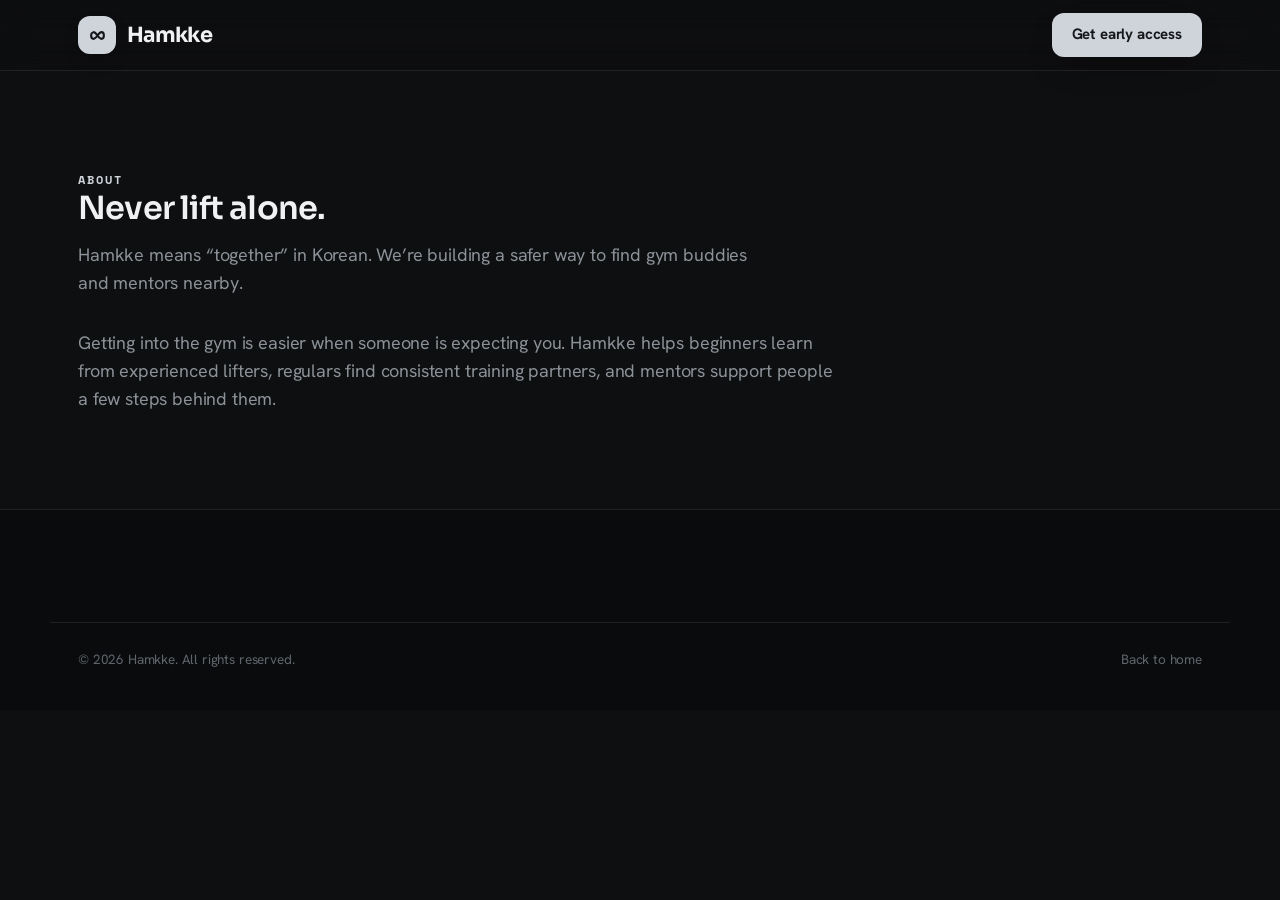
==== about.html @ f67a27c4 "seo: add core pages and fix early access links" ====
<!DOCTYPE html>
<html lang="en">
<head>
  <meta charset="UTF-8" />
  <meta name="viewport" content="width=device-width, initial-scale=1.0" />
  <title>About Hamkke — Never lift alone</title>
  <meta name="description" content="Hamkke helps people find verified gym buddies and mentors nearby, so no one has to lift alone." />
  <link rel="canonical" href="https://hamkke.fit/about.html" />
  <link rel="icon" type="image/svg+xml" href="favicon.svg" />
  <link rel="apple-touch-icon" href="favicon.svg" />
  <link rel="preconnect" href="https://fonts.googleapis.com" />
  <link rel="preconnect" href="https://fonts.gstatic.com" crossorigin />
  <link href="https://fonts.googleapis.com/css2?family=Sora:wght@400;500;600;700&family=Hanken+Grotesk:wght@400;500;600;700;800&family=Space+Mono:wght@400;700&display=swap" rel="stylesheet" />
  <link rel="stylesheet" href="site.css" />
</head>
<body>
  <header class="nav">
    <div class="wrap nav-in">
      <a class="brand" href="index.html">
        <span class="brand-mark"><svg viewBox="0 0 24 24"><path d="M7.5 8.2C3.8 8.2 3.8 15.8 7.5 15.8 11.2 15.8 12.8 8.2 16.5 8.2 20.2 8.2 20.2 15.8 16.5 15.8 12.8 15.8 11.2 8.2 7.5 8.2Z" fill="none" stroke="var(--accent-ink)" stroke-width="2.4" stroke-linecap="round" stroke-linejoin="round"/></svg></span>
        Hamkke
      </a>
      <div class="nav-cta">
        <a class="btn btn-primary btn-sm" href="index.html#get">Get early access</a>
      </div>
    </div>
  </header>

  <main class="section">
    <div class="wrap">
      <div class="sec-head">
        <span class="eyebrow">About</span>
        <h1 class="display">Never lift alone.</h1>
        <p>Hamkke means “together” in Korean. We’re building a safer way to find gym buddies and mentors nearby.</p>
      </div>
      <div style="margin-top:32px;max-width:760px;color:var(--ink-2);font-size:18px">
        <p>Getting into the gym is easier when someone is expecting you. Hamkke helps beginners learn from experienced lifters, regulars find consistent training partners, and mentors support people a few steps behind them.</p>
      </div>
    </div>
  </main>

  <footer class="footer">
    <div class="wrap foot-bottom">
      <span>© 2026 Hamkke. All rights reserved.</span>
      <a href="index.html">Back to home</a>
    </div>
  </footer>
</body>
</html>
---- site.css ----
/* ───────────────────────────────────────────────
   Hamkke — marketing site
   Graphite / Platinum brand system (dark, monochrome luxe).
   ─────────────────────────────────────────────── */

:root {
  --bg:    #0e0f11;        /* app background (graphite) */
  --bg-soft: #16181c;      /* tinted section */
  --bg-2:  #181a1d;        /* cards, raised surfaces */
  --ink:   #eff1f3;        /* primary text */
  --ink-2: #8b9197;        /* secondary */
  --ink-3: #5f656b;        /* tertiary */
  --line:  rgba(255,255,255,0.09);
  --line-2:rgba(255,255,255,0.14);

  --accent: #cfd4da;       /* platinum */
  --accent-2: #e6e9ec;     /* hover (brighter platinum) */
  --accent-ink: #15171a;   /* text/icon ON a platinum fill */
  --teal:  #6f96c9;        /* steel-blue support */
  --gold:  #e0a52e;
  --violet:#9aa0a6;
  --navy:  #0a0b0d;        /* darkest sections (footer) */

  --accent-soft: rgba(207,212,218,0.14);
  --teal-soft:  rgba(111,150,201,0.14);
  --gold-soft:  rgba(224,165,46,0.14);

  --f-display: 'Sora', system-ui, sans-serif;
  --f-body: 'Hanken Grotesk', system-ui, sans-serif;
  --f-mono: 'Space Mono', ui-monospace, monospace;

  --shadow-sm: 0 1px 2px rgba(0,0,0,0.4);
  --shadow:    0 18px 50px -24px rgba(0,0,0,0.7);
  --shadow-lg: 0 40px 80px -28px rgba(0,0,0,0.85);

  --maxw: 1180px;
}

* { box-sizing: border-box; }
html { scroll-behavior: smooth; scroll-padding-top: 86px; }
body {
  margin: 0; background: var(--bg); color: var(--ink);
  font-family: var(--f-body); -webkit-font-smoothing: antialiased;
  letter-spacing: -0.01em; line-height: 1.55;
  overflow-x: clip; /* contain stray horizontal overflow without breaking sticky nav */
}
h1,h2,h3,h4,p { margin: 0; }
a { color: inherit; text-decoration: none; }
img { max-width: 100%; display: block; }

.wrap { max-width: var(--maxw); margin: 0 auto; padding: 0 28px; }
.display { font-family: var(--f-display); font-weight: 600; letter-spacing: -0.025em; line-height: 1.05; }
.eyebrow {
  font-family: var(--f-mono); font-size: 12px; letter-spacing: 0.16em;
  text-transform: uppercase; color: var(--accent); font-weight: 700;
}
.mono { font-family: var(--f-mono); }
.num { font-family: var(--f-display); font-variant-numeric: tabular-nums; font-weight: 600; }
.sr-only { position: absolute; width: 1px; height: 1px; padding: 0; margin: -1px; overflow: hidden; clip: rect(0,0,0,0); white-space: nowrap; border: 0; }

/* buttons */
.btn {
  display: inline-flex; align-items: center; justify-content: center; gap: 9px;
  height: 52px; padding: 0 26px; border-radius: 14px; border: none; cursor: pointer;
  font-family: var(--f-body); font-weight: 700; font-size: 16px; white-space: nowrap;
  transition: transform .14s ease, box-shadow .2s ease, background .2s ease;
}
.btn:active { transform: scale(0.97); }
.btn-primary { background: var(--accent); color: var(--accent-ink); box-shadow: 0 14px 34px -16px rgba(0,0,0,0.8); }
.btn-primary:hover { background: var(--accent-2); box-shadow: 0 18px 40px -16px rgba(0,0,0,0.85); }
.btn-ghost { background: var(--bg-2); color: var(--ink); border: 1px solid var(--line-2); box-shadow: var(--shadow-sm); }
.btn-ghost:hover { border-color: var(--accent); color: var(--accent); }
.btn-light { background: var(--accent); color: var(--accent-ink); }
.btn-light:hover { transform: translateY(-1px); background: var(--accent-2); }
.btn-sm { height: 44px; padding: 0 20px; font-size: 15px; border-radius: 12px; }

/* pills */
.pill {
  display: inline-flex; align-items: center; gap: 7px;
  padding: 6px 13px; border-radius: 999px; font-size: 13px; font-weight: 600;
  background: var(--bg-soft); color: var(--ink-2); border: 1px solid var(--line);
}
.pill svg { width: 15px; height: 15px; }
.dot { width: 8px; height: 8px; border-radius: 50%; flex: none; }

/* ─── nav ─── */
.nav {
  position: sticky; top: 0; z-index: 50;
  backdrop-filter: blur(16px); -webkit-backdrop-filter: blur(16px);
  background: rgba(14,15,17,0.72); border-bottom: 1px solid var(--line);
}
.nav-in { display: flex; align-items: center; justify-content: space-between; height: 70px; }
.brand { display: flex; align-items: center; gap: 11px; font-family: var(--f-display); font-weight: 700; font-size: 21px; letter-spacing: -0.03em; }
.brand-mark { width: 38px; height: 38px; border-radius: 12px; background: var(--accent); display: grid; place-items: center; box-shadow: 0 8px 20px -10px rgba(0,0,0,0.7); }
.brand-mark svg { width: 21px; height: 21px; }
.nav-links { display: flex; align-items: center; gap: 30px; }
.nav-links a { font-size: 15px; font-weight: 600; color: var(--ink-2); transition: color .15s; white-space: nowrap; }
.nav-links a:hover { color: var(--ink); }
.nav-cta { display: flex; align-items: center; gap: 14px; }
.nav-burger { display: none; }

/* mobile slide-down menu (built by site.js) */
#mobile-menu {
  position: fixed; inset: 70px 0 auto 0; z-index: 49;
  background: rgba(18,20,23,0.98);
  backdrop-filter: blur(16px); -webkit-backdrop-filter: blur(16px);
  border-bottom: 1px solid var(--line); box-shadow: var(--shadow);
  padding: 14px 28px 22px;
  display: none; flex-direction: column; gap: 4px;
}
body.menu-open #mobile-menu { display: flex; }
#mobile-menu .mm-link {
  padding: 14px 4px; font-weight: 600; font-size: 16px; color: var(--ink);
  border-bottom: 1px solid var(--line);
}
#mobile-menu .mm-cta { margin-top: 16px; width: 100%; }

/* ─── hero ─── */
.hero { position: relative; overflow: hidden; }
.hero::before {
  content: ''; position: absolute; inset: 0; z-index: 0;
  background: radial-gradient(80% 70% at 78% 0%, var(--accent-soft), transparent 60%),
              radial-gradient(60% 60% at 0% 100%, var(--teal-soft), transparent 55%);
}
.hero-in { position: relative; z-index: 1; display: grid; grid-template-columns: 1.05fr 0.95fr; gap: 40px; align-items: center; padding: 78px 0 90px; }
.hero h1 { font-size: clamp(2.25rem, 7vw, 66px); margin: 18px 0 0; }
.hero h1 .grad { background: linear-gradient(120deg, var(--accent), var(--teal)); -webkit-background-clip: text; background-clip: text; color: transparent; }
.hero p.lead { font-size: clamp(1.05rem, 1.4vw, 19px); color: var(--ink-2); margin: 22px 0 0; max-width: 30em; text-wrap: pretty; }
.hero-cta { display: flex; gap: 14px; margin-top: 30px; flex-wrap: wrap; }
.hero-trust { display: flex; align-items: center; gap: 14px; margin-top: 30px; }
.av-stack { display: flex; }
.av-stack .av { width: 38px; height: 38px; border-radius: 50%; border: 2.5px solid var(--bg); margin-left: -10px; display: grid; place-items: center; color: #fff; font-family: var(--f-display); font-weight: 600; font-size: 13px; box-shadow: var(--shadow-sm); }
.av-stack .av:first-child { margin-left: 0; }
.hero-trust-txt { font-size: 13.5px; color: var(--ink-2); line-height: 1.35; }
.stars { display: inline-flex; gap: 1px; color: var(--gold); }
.stars svg { width: 14px; height: 14px; }

/* hero phone */
.hero-art { position: relative; display: grid; place-items: center; }
.float-card {
  position: absolute; z-index: 3; background: var(--bg-2); border: 1px solid var(--line);
  border-radius: 14px; box-shadow: var(--shadow); padding: 11px 14px;
  display: flex; align-items: center; gap: 9px; font-size: 13px; font-weight: 600;
}
.float-card svg { width: 17px; height: 17px; }

/* ─── device / phone mockup ─── */
.device { width: min(296px, 100%); border-radius: 42px; background: #0b1626; padding: 11px; box-shadow: var(--shadow-lg); position: relative; }
.device::after { content: ''; position: absolute; top: 20px; left: 50%; transform: translateX(-50%); width: 96px; height: 26px; background: #0b1626; border-radius: 16px; z-index: 4; }
.screen { border-radius: 32px; overflow: hidden; background: var(--bg); height: 600px; position: relative; }
.screen-pad { padding: 44px 16px 16px; height: 100%; overflow: hidden; }

/* mini app components used in mockups */
.m-eyebrow { font-family: var(--f-mono); font-size: 9px; letter-spacing: 0.14em; text-transform: uppercase; color: var(--ink-3); }
.m-title { font-family: var(--f-display); font-weight: 600; font-size: 22px; letter-spacing: -0.02em; }
.m-card { background: var(--bg-2); border: 1px solid var(--line); border-radius: 16px; padding: 12px; box-shadow: var(--shadow-sm); }
.m-av { width: 46px; height: 46px; border-radius: 50%; display: grid; place-items: center; color: #fff; font-family: var(--f-display); font-weight: 600; font-size: 16px; flex: none; }
.m-seg { display: flex; gap: 5px; }
.m-seg > div { flex: 1; height: 34px; border-radius: 10px; display: grid; place-items: center; font-size: 11px; font-weight: 700; border: 1px solid var(--line); color: var(--ink-3); background: var(--bg-2); }
.m-seg > div.on { background: var(--accent); color: var(--accent-ink); border-color: transparent; }
.m-chip { display: inline-flex; padding: 4px 10px; border-radius: 999px; font-size: 10.5px; font-weight: 700; }
.m-spark { width: 100%; height: 40px; display: block; }

/* ─── sections ─── */
section { position: relative; }
.section { padding: 96px 0; }
.section.soft { background: var(--bg-soft); }
.sec-head { max-width: 680px; }
.sec-head.center { margin: 0 auto; text-align: center; }
.sec-head h2 { font-size: clamp(1.9rem, 4.6vw, 44px); margin: 14px 0 0; }
.sec-head p { font-size: 18px; color: var(--ink-2); margin: 16px 0 0; text-wrap: pretty; }

/* stats band */
.stats { display: grid; grid-template-columns: repeat(4,1fr); gap: 24px; padding: 34px 0; border-top: 1px solid var(--line); border-bottom: 1px solid var(--line); }
.stat .n { font-family: var(--f-display); font-weight: 700; font-size: clamp(1.85rem, 4vw, 40px); letter-spacing: -0.03em; }
.stat .l { font-size: 14px; color: var(--ink-2); margin-top: 2px; }
.stat .n .u { color: var(--accent); }

/* how it works — the chain */
.chain-grid { display: grid; grid-template-columns: 1.1fr 1fr; gap: 56px; align-items: center; margin-top: 56px; }
.ladder { display: flex; flex-direction: column; gap: 14px; position: relative; }
.ladder::before { content: ''; position: absolute; left: 31px; top: 30px; bottom: 30px; width: 3px; border-radius: 3px; background: linear-gradient(var(--accent), var(--teal) 50%, var(--gold)); opacity: .45; }
.rung { display: flex; align-items: center; gap: 16px; background: var(--bg-2); border: 1px solid var(--line); border-radius: 18px; padding: 14px 18px; box-shadow: var(--shadow-sm); position: relative; }
.rung.you { border-color: var(--accent); background: linear-gradient(120deg, var(--accent-soft), var(--bg-2)); box-shadow: var(--shadow); }
.rung .ic { width: 30px; height: 30px; border-radius: 9px; display: grid; place-items: center; background: var(--bg-soft); flex: none; z-index: 1; }
.rung .ic svg { width: 17px; height: 17px; }
.rung b { font-family: var(--f-display); font-weight: 600; font-size: 16px; }
.rung span { display: block; font-size: 13px; color: var(--ink-2); }
.howsteps { display: flex; flex-direction: column; gap: 26px; }
.howstep { display: flex; gap: 16px; }
.howstep .k { width: 34px; height: 34px; border-radius: 10px; background: var(--accent); color: var(--accent-ink); display: grid; place-items: center; font-family: var(--f-display); font-weight: 700; flex: none; }
.howstep h4 { font-family: var(--f-display); font-weight: 600; font-size: 19px; }
.howstep p { font-size: 15px; color: var(--ink-2); margin-top: 4px; }

/* trust grid */
.trust-grid { display: grid; grid-template-columns: repeat(3,1fr); gap: 18px; margin-top: 52px; }
.trust-card { background: var(--bg-2); border: 1px solid var(--line); border-radius: 20px; padding: 26px; box-shadow: var(--shadow-sm); transition: transform .18s ease, box-shadow .18s ease; }
.trust-card:hover { transform: translateY(-3px); box-shadow: var(--shadow); }
.trust-ic { width: 50px; height: 50px; border-radius: 14px; display: grid; place-items: center; margin-bottom: 16px; }
.trust-ic svg { width: 24px; height: 24px; }
.trust-card h4 { font-family: var(--f-display); font-weight: 600; font-size: 18px; }
.trust-card p { font-size: 14.5px; color: var(--ink-2); margin-top: 7px; }

/* feature rows */
.feat { display: grid; grid-template-columns: 1fr 1fr; gap: 60px; align-items: center; margin-top: 72px; }
.feat:first-of-type { margin-top: 56px; }
.feat.flip .feat-art { order: -1; }
.feat-art { display: grid; place-items: center; }
.feat ul { list-style: none; padding: 0; margin: 22px 0 0; display: flex; flex-direction: column; gap: 13px; }
.feat li { display: flex; gap: 11px; font-size: 15.5px; color: var(--ink-2); }
.feat li svg { width: 21px; height: 21px; color: var(--teal); flex: none; margin-top: 1px; }
.feat h3 { font-size: clamp(1.55rem, 3.4vw, 34px); }

/* community photos */
.community { display: grid; grid-template-columns: 1.4fr 1fr 1fr; grid-template-rows: 180px 180px; gap: 16px; margin-top: 48px; }
.community image-slot { width: 100%; height: 100%; }
.community .big { grid-row: span 2; }

/* testimonials */
.tgrid { display: grid; grid-template-columns: repeat(3,1fr); gap: 20px; margin-top: 52px; }
.tcard { background: var(--bg-2); border: 1px solid var(--line); border-radius: 20px; padding: 26px; box-shadow: var(--shadow-sm); display: flex; flex-direction: column; gap: 16px; }
.tcard p { font-size: 16px; color: var(--ink); line-height: 1.55; text-wrap: pretty; }
.tcard .who { display: flex; align-items: center; gap: 12px; margin-top: auto; }
.tcard .who .av { width: 44px; height: 44px; border-radius: 50%; display: grid; place-items: center; color: #fff; font-family: var(--f-display); font-weight: 600; flex: none; }
.tcard .who b { font-family: var(--f-display); font-size: 15px; }
.tcard .who span { display: block; font-size: 12.5px; color: var(--ink-2); }

/* pricing */
.price-grid { display: grid; grid-template-columns: repeat(3,1fr); gap: 20px; margin-top: 52px; align-items: stretch; }
.price { background: var(--bg-2); border: 1px solid var(--line); border-radius: 22px; padding: 30px; display: flex; flex-direction: column; box-shadow: var(--shadow-sm); }
.price.feature { border: 1.5px solid var(--accent); box-shadow: var(--shadow); position: relative; }
.price.feature .tag { position: absolute; top: -13px; left: 30px; background: var(--accent); color: var(--accent-ink); font-size: 12px; font-weight: 700; padding: 5px 12px; border-radius: 999px; }
.price h4 { font-family: var(--f-display); font-weight: 600; font-size: 20px; }
.price .amt { font-family: var(--f-display); font-weight: 700; font-size: clamp(2rem, 4.4vw, 42px); letter-spacing: -0.03em; margin: 12px 0 2px; }
.price .amt small { font-size: 16px; font-weight: 500; color: var(--ink-2); }
.price .sub { font-size: 14px; color: var(--ink-2); }
.price ul { list-style: none; padding: 0; margin: 22px 0 26px; display: flex; flex-direction: column; gap: 11px; }
.price li { display: flex; gap: 10px; font-size: 14.5px; color: var(--ink-2); }
.price li svg { width: 19px; height: 19px; color: var(--teal); flex: none; }
.price .btn { width: 100%; margin-top: auto; }

/* faq */
.faq { max-width: 820px; margin: 48px auto 0; }
.qa { border-bottom: 1px solid var(--line); }
.qa button { width: 100%; background: none; border: none; cursor: pointer; display: flex; align-items: center; justify-content: space-between; gap: 20px; padding: 24px 4px; text-align: left; font-family: var(--f-display); font-weight: 600; font-size: 18.5px; color: var(--ink); }
.qa .ans { display: grid; grid-template-rows: 0fr; transition: grid-template-rows .3s ease; }
.qa.open .ans { grid-template-rows: 1fr; }
.qa .ans p { font-size: 15.5px; color: var(--ink-2); padding: 0 4px 24px; overflow: hidden; min-height: 0; }
.qa .chev { width: 26px; height: 26px; flex: none; transition: transform .25s ease; color: var(--accent); }
.qa.open .chev { transform: rotate(45deg); }

/* final cta */
.cta-band { background: radial-gradient(120% 130% at 50% 0%, #20242a 0%, #14161a 60%); border: 1px solid var(--line-2); border-radius: 32px; padding: 70px 40px; text-align: center; color: var(--ink); position: relative; overflow: hidden; }
.cta-band h2 { font-size: clamp(2rem, 5vw, 48px); }
.cta-band p { font-size: 19px; opacity: .92; margin: 16px auto 0; max-width: 34em; }
.cta-band .hero-cta { justify-content: center; margin-top: 32px; }

/* early-access signup (lives in the final CTA band) */
.signup { max-width: 520px; margin: 32px auto 0; }
.signup-row { display: flex; gap: 12px; }
.signup-input {
  flex: 1 1 auto; min-width: 0; height: 56px; padding: 0 18px;
  border: 1.5px solid var(--line-2); border-radius: 14px;
  background: var(--bg-2); color: var(--ink);
  font-family: var(--f-body); font-size: 16px; font-weight: 500;
  box-shadow: 0 12px 30px -16px rgba(0,0,0,0.6);
  transition: box-shadow .18s ease, border-color .18s ease;
}
.signup-input::placeholder { color: var(--ink-3); }
.signup-input:focus {
  outline: none; border-color: var(--accent);
  box-shadow: 0 0 0 4px var(--accent-soft), 0 12px 30px -16px rgba(0,0,0,0.6);
}
.signup-input.is-error { border-color: #c46a5a; box-shadow: 0 0 0 4px rgba(196,106,90,0.20); }
.signup-btn { flex: none; height: 56px; }
.signup-msg { font-size: 13.5px; min-height: 1.3em; margin: 12px 0 0; }
.signup-msg.error {
  display: inline-block; color: #ffb4a8; background: rgba(196,106,90,0.16);
  font-weight: 600; padding: 5px 12px; border-radius: 999px;
}
.signup-fine { font-size: 13.5px; color: var(--ink-2); margin: 12px 0 0; }

/* success state — replaces the form contents after a valid signup */
.signup.is-done { text-align: center; }
.signup-done { display: flex; flex-direction: column; align-items: center; gap: 4px; }
.signup-check {
  width: 54px; height: 54px; border-radius: 50%; margin-bottom: 8px;
  background: var(--accent-soft); border: 1.5px solid var(--line-2);
  display: grid; place-items: center; color: var(--accent);
}
.signup-check svg { width: 28px; height: 28px; }
.signup-done h3 { font-family: var(--f-display); font-weight: 600; font-size: 24px; color: var(--ink); }
.signup-done p { font-size: 16px; color: var(--ink-2); margin: 0; }
.signup-done b { font-weight: 700; }

/* footer */
.footer { background: var(--navy); color: var(--ink-2); padding: 64px 0 40px; border-top: 1px solid var(--line); }
.footer .brand { color: var(--ink); }
.foot-grid { display: grid; grid-template-columns: 1.5fr 1fr 1fr 1fr; gap: 36px; }
.foot-grid h5 { font-size: 13px; text-transform: uppercase; letter-spacing: 0.1em; color: var(--ink-3); margin: 0 0 16px; font-weight: 700; }
.foot-grid a { display: block; font-size: 14.5px; color: var(--ink-2); padding: 6px 0; }
.foot-grid a:hover { color: var(--ink); }
.foot-bottom { display: flex; flex-wrap: wrap; gap: 10px; justify-content: space-between; align-items: center; margin-top: 48px; padding-top: 26px; border-top: 1px solid var(--line); font-size: 13.5px; color: var(--ink-3); }

/* reveal */
.reveal { opacity: 0; transform: translateY(20px); transition: opacity .6s ease, transform .6s ease; }
.reveal.in { opacity: 1; transform: none; }
@media (prefers-reduced-motion: reduce) { .reveal { opacity: 1; transform: none; transition: none; } }

/* ─── responsive ─── */
/* tablet & below — collapse nav into the burger menu.
   NB: target only the anchor `.btn-ghost` (the "Log in" link); the burger
   button also carries `.btn-ghost`, so `.nav-cta .btn-ghost` would hide it too. */
@media (max-width: 900px) {
  .nav-links, .nav-cta a.btn-ghost { display: none; }
  .nav-burger { display: grid; }
  .hero-in { grid-template-columns: 1fr; gap: 10px; padding: 52px 0 70px; }
  .hero-art { margin-top: 30px; }
  .chain-grid, .feat, .feat.flip { grid-template-columns: 1fr; gap: 36px; }
  .feat.flip .feat-art { order: 0; }
  .trust-grid, .tgrid { grid-template-columns: repeat(2,1fr); }
  .price-grid { grid-template-columns: 1fr; max-width: 460px; margin-inline: auto; }
  .stats { grid-template-columns: repeat(2,1fr); gap: 28px 18px; }
  .community { grid-template-columns: 1fr 1fr; grid-template-rows: 160px 160px; }
  .community .big { grid-row: span 1; grid-column: span 2; }
  .foot-grid { grid-template-columns: 1fr 1fr; gap: 28px; }
  .section { padding: 70px 0; }
}
@media (max-width: 600px) {
  .trust-grid, .tgrid { grid-template-columns: 1fr; }
  .cta-band { padding: 48px 22px; border-radius: 24px; }
}
@media (max-width: 560px) {
  /* free up the nav bar on small phones — CTA lives in the burger menu */
  .nav-cta .btn-primary { display: none; }
}
@media (max-width: 520px) {
  .wrap { padding: 0 18px; }
  .stats { grid-template-columns: 1fr 1fr; }
  #mobile-menu { padding: 14px 18px 22px; }
  .signup-row { flex-direction: column; }
  .signup-btn { width: 100%; }
}
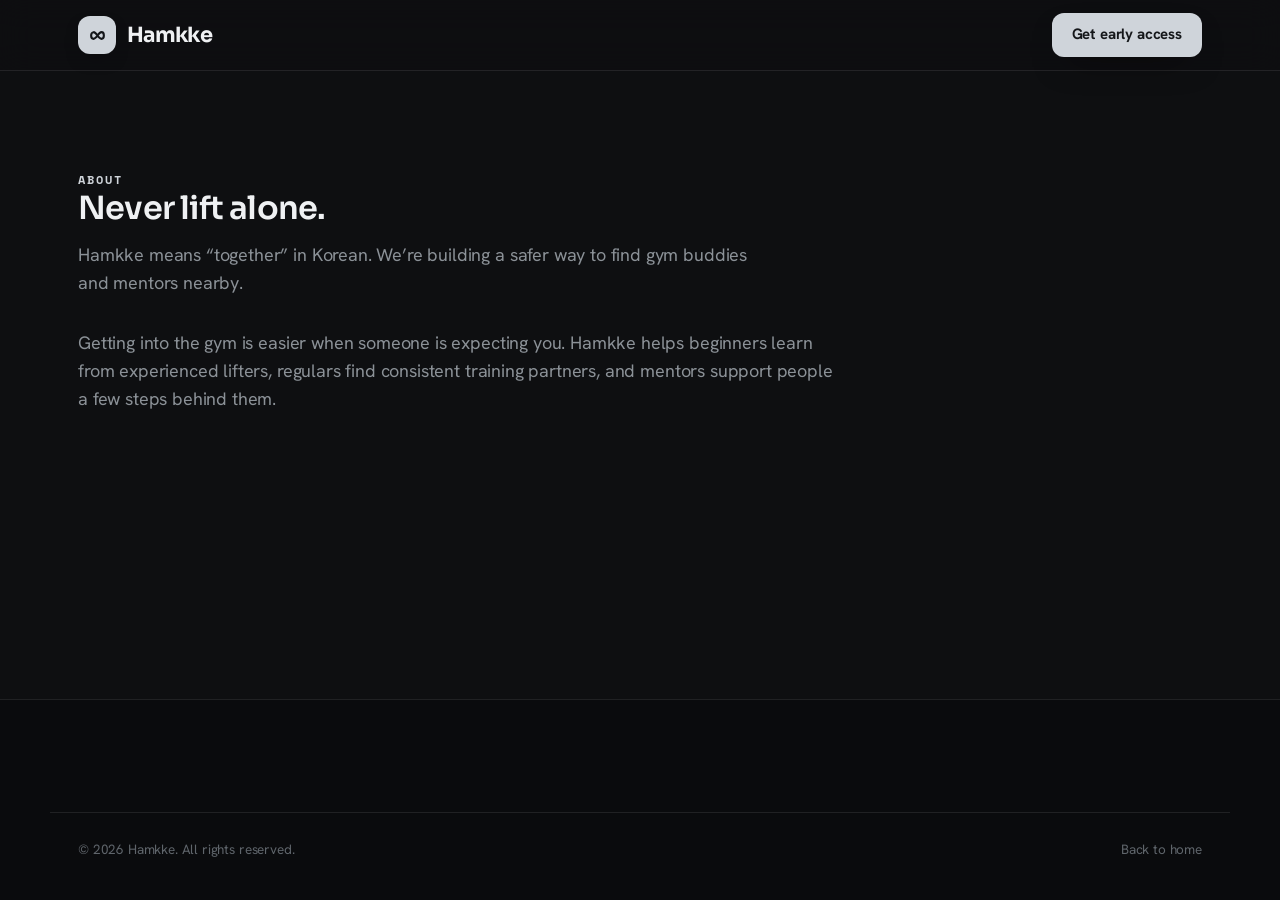
==== commit 882a759c: "Add Copyright & IP policy page; expand Privacy policy - New copyright.html (IP ownership, DMCA/taked" ====
--- a/about.html
+++ b/about.html
@@ -5,7 +5,7 @@
   <meta name="viewport" content="width=device-width, initial-scale=1.0" />
   <title>About Hamkke — Never lift alone</title>
   <meta name="description" content="Hamkke helps people find verified gym buddies and mentors nearby, so no one has to lift alone." />
-  <link rel="canonical" href="https://hamkke.fit/about.html" />
+  <link rel="canonical" href="https://hamkke.fit/about" />
   <link rel="icon" type="image/svg+xml" href="favicon.svg" />
   <link rel="apple-touch-icon" href="favicon.svg" />
   <link rel="preconnect" href="https://fonts.googleapis.com" />
@@ -16,12 +16,12 @@
 <body>
   <header class="nav">
     <div class="wrap nav-in">
-      <a class="brand" href="index.html">
+      <a class="brand" href="/">
         <span class="brand-mark"><svg viewBox="0 0 24 24"><path d="M7.5 8.2C3.8 8.2 3.8 15.8 7.5 15.8 11.2 15.8 12.8 8.2 16.5 8.2 20.2 8.2 20.2 15.8 16.5 15.8 12.8 15.8 11.2 8.2 7.5 8.2Z" fill="none" stroke="var(--accent-ink)" stroke-width="2.4" stroke-linecap="round" stroke-linejoin="round"/></svg></span>
         Hamkke
       </a>
       <div class="nav-cta">
-        <a class="btn btn-primary btn-sm" href="index.html#get">Get early access</a>
+        <a class="btn btn-primary btn-sm" href="/#get">Get early access</a>
       </div>
     </div>
   </header>
@@ -42,7 +42,7 @@
   <footer class="footer">
     <div class="wrap foot-bottom">
       <span>© 2026 Hamkke. All rights reserved.</span>
-      <a href="index.html">Back to home</a>
+      <a href="/">Back to home</a>
     </div>
   </footer>
 </body>
--- a/site.css
+++ b/site.css
@@ -43,6 +43,8 @@
   font-family: var(--f-body); -webkit-font-smoothing: antialiased;
   letter-spacing: -0.01em; line-height: 1.55;
   overflow-x: clip; /* contain stray horizontal overflow without breaking sticky nav */
+  display: flex; flex-direction: column; /* sticky footer: footer hugs bottom on short pages */
+  min-height: 100vh; min-height: 100dvh;
 }
 h1,h2,h3,h4,p { margin: 0; }
 a { color: inherit; text-decoration: none; }
@@ -128,12 +130,7 @@
 .hero p.lead { font-size: clamp(1.05rem, 1.4vw, 19px); color: var(--ink-2); margin: 22px 0 0; max-width: 30em; text-wrap: pretty; }
 .hero-cta { display: flex; gap: 14px; margin-top: 30px; flex-wrap: wrap; }
 .hero-trust { display: flex; align-items: center; gap: 14px; margin-top: 30px; }
-.av-stack { display: flex; }
-.av-stack .av { width: 38px; height: 38px; border-radius: 50%; border: 2.5px solid var(--bg); margin-left: -10px; display: grid; place-items: center; color: #fff; font-family: var(--f-display); font-weight: 600; font-size: 13px; box-shadow: var(--shadow-sm); }
-.av-stack .av:first-child { margin-left: 0; }
 .hero-trust-txt { font-size: 13.5px; color: var(--ink-2); line-height: 1.35; }
-.stars { display: inline-flex; gap: 1px; color: var(--gold); }
-.stars svg { width: 14px; height: 14px; }
 
 /* hero phone */
 .hero-art { position: relative; display: grid; place-items: center; }
@@ -160,6 +157,12 @@
 .m-seg > div.on { background: var(--accent); color: var(--accent-ink); border-color: transparent; }
 .m-chip { display: inline-flex; padding: 4px 10px; border-radius: 999px; font-size: 10.5px; font-weight: 700; }
 .m-spark { width: 100%; height: 40px; display: block; }
+/* Gym Mode stepper +/- buttons */
+.step { width: 34px; height: 34px; border-radius: 10px; border: 1px solid var(--line); background: var(--bg-soft); color: var(--ink-2); display: grid; place-items: center; font-size: 19px; line-height: 1; flex: none; }
+/* Training-calendar heatmap (GitHub-contributions style) */
+.m-heat { display: grid; grid-template-columns: repeat(13, 1fr); gap: 3px; }
+.m-heat span { aspect-ratio: 1; border-radius: 2px; background: var(--bg-soft); }
+.hk { width: 9px; height: 9px; border-radius: 2px; display: inline-block; }
 
 /* ─── sections ─── */
 section { position: relative; }
@@ -169,12 +172,6 @@
 .sec-head.center { margin: 0 auto; text-align: center; }
 .sec-head h2 { font-size: clamp(1.9rem, 4.6vw, 44px); margin: 14px 0 0; }
 .sec-head p { font-size: 18px; color: var(--ink-2); margin: 16px 0 0; text-wrap: pretty; }
-
-/* stats band */
-.stats { display: grid; grid-template-columns: repeat(4,1fr); gap: 24px; padding: 34px 0; border-top: 1px solid var(--line); border-bottom: 1px solid var(--line); }
-.stat .n { font-family: var(--f-display); font-weight: 700; font-size: clamp(1.85rem, 4vw, 40px); letter-spacing: -0.03em; }
-.stat .l { font-size: 14px; color: var(--ink-2); margin-top: 2px; }
-.stat .n .u { color: var(--accent); }
 
 /* how it works — the chain */
 .chain-grid { display: grid; grid-template-columns: 1.1fr 1fr; gap: 56px; align-items: center; margin-top: 56px; }
@@ -211,34 +208,6 @@
 .feat li svg { width: 21px; height: 21px; color: var(--teal); flex: none; margin-top: 1px; }
 .feat h3 { font-size: clamp(1.55rem, 3.4vw, 34px); }
 
-/* community photos */
-.community { display: grid; grid-template-columns: 1.4fr 1fr 1fr; grid-template-rows: 180px 180px; gap: 16px; margin-top: 48px; }
-.community image-slot { width: 100%; height: 100%; }
-.community .big { grid-row: span 2; }
-
-/* testimonials */
-.tgrid { display: grid; grid-template-columns: repeat(3,1fr); gap: 20px; margin-top: 52px; }
-.tcard { background: var(--bg-2); border: 1px solid var(--line); border-radius: 20px; padding: 26px; box-shadow: var(--shadow-sm); display: flex; flex-direction: column; gap: 16px; }
-.tcard p { font-size: 16px; color: var(--ink); line-height: 1.55; text-wrap: pretty; }
-.tcard .who { display: flex; align-items: center; gap: 12px; margin-top: auto; }
-.tcard .who .av { width: 44px; height: 44px; border-radius: 50%; display: grid; place-items: center; color: #fff; font-family: var(--f-display); font-weight: 600; flex: none; }
-.tcard .who b { font-family: var(--f-display); font-size: 15px; }
-.tcard .who span { display: block; font-size: 12.5px; color: var(--ink-2); }
-
-/* pricing */
-.price-grid { display: grid; grid-template-columns: repeat(3,1fr); gap: 20px; margin-top: 52px; align-items: stretch; }
-.price { background: var(--bg-2); border: 1px solid var(--line); border-radius: 22px; padding: 30px; display: flex; flex-direction: column; box-shadow: var(--shadow-sm); }
-.price.feature { border: 1.5px solid var(--accent); box-shadow: var(--shadow); position: relative; }
-.price.feature .tag { position: absolute; top: -13px; left: 30px; background: var(--accent); color: var(--accent-ink); font-size: 12px; font-weight: 700; padding: 5px 12px; border-radius: 999px; }
-.price h4 { font-family: var(--f-display); font-weight: 600; font-size: 20px; }
-.price .amt { font-family: var(--f-display); font-weight: 700; font-size: clamp(2rem, 4.4vw, 42px); letter-spacing: -0.03em; margin: 12px 0 2px; }
-.price .amt small { font-size: 16px; font-weight: 500; color: var(--ink-2); }
-.price .sub { font-size: 14px; color: var(--ink-2); }
-.price ul { list-style: none; padding: 0; margin: 22px 0 26px; display: flex; flex-direction: column; gap: 11px; }
-.price li { display: flex; gap: 10px; font-size: 14.5px; color: var(--ink-2); }
-.price li svg { width: 19px; height: 19px; color: var(--teal); flex: none; }
-.price .btn { width: 100%; margin-top: auto; }
-
 /* faq */
 .faq { max-width: 820px; margin: 48px auto 0; }
 .qa { border-bottom: 1px solid var(--line); }
@@ -294,7 +263,7 @@
 .signup-done b { font-weight: 700; }
 
 /* footer */
-.footer { background: var(--navy); color: var(--ink-2); padding: 64px 0 40px; border-top: 1px solid var(--line); }
+.footer { margin-top: auto; background: var(--navy); color: var(--ink-2); padding: 64px 0 40px; border-top: 1px solid var(--line); }
 .footer .brand { color: var(--ink); }
 .foot-grid { display: grid; grid-template-columns: 1.5fr 1fr 1fr 1fr; gap: 36px; }
 .foot-grid h5 { font-size: 13px; text-transform: uppercase; letter-spacing: 0.1em; color: var(--ink-3); margin: 0 0 16px; font-weight: 700; }
@@ -318,16 +287,12 @@
   .hero-art { margin-top: 30px; }
   .chain-grid, .feat, .feat.flip { grid-template-columns: 1fr; gap: 36px; }
   .feat.flip .feat-art { order: 0; }
-  .trust-grid, .tgrid { grid-template-columns: repeat(2,1fr); }
-  .price-grid { grid-template-columns: 1fr; max-width: 460px; margin-inline: auto; }
-  .stats { grid-template-columns: repeat(2,1fr); gap: 28px 18px; }
-  .community { grid-template-columns: 1fr 1fr; grid-template-rows: 160px 160px; }
-  .community .big { grid-row: span 1; grid-column: span 2; }
+  .trust-grid { grid-template-columns: repeat(2,1fr); }
   .foot-grid { grid-template-columns: 1fr 1fr; gap: 28px; }
   .section { padding: 70px 0; }
 }
 @media (max-width: 600px) {
-  .trust-grid, .tgrid { grid-template-columns: 1fr; }
+  .trust-grid { grid-template-columns: 1fr; }
   .cta-band { padding: 48px 22px; border-radius: 24px; }
 }
 @media (max-width: 560px) {
@@ -336,8 +301,87 @@
 }
 @media (max-width: 520px) {
   .wrap { padding: 0 18px; }
-  .stats { grid-template-columns: 1fr 1fr; }
   #mobile-menu { padding: 14px 18px 22px; }
   .signup-row { flex-direction: column; }
   .signup-btn { width: 100%; }
 }
+
+/* ─── changelog ─────────────────────────────────────────────────
+   /changelog page: a version timeline with a sticky release index.
+   Reuses the brand tokens; entries deep-link by version (#v1.0.0). */
+.nav-links a.active, .nav-links a[aria-current="page"] { color: var(--ink); }
+
+.log-head { max-width: 720px; }
+.log-head .lead-sub { font-size: 18px; color: var(--ink-2); margin-top: 16px; text-wrap: pretty; }
+
+.changelog { display: grid; grid-template-columns: 216px 1fr; gap: 56px; align-items: start; margin-top: 52px; }
+
+/* sticky release index (left rail) */
+.log-index { position: sticky; top: 100px; display: flex; flex-direction: column; gap: 2px; }
+.log-index .eyebrow { margin: 0 0 12px 12px; }
+.log-index a {
+  display: flex; align-items: baseline; justify-content: space-between; gap: 10px;
+  padding: 9px 12px; border-radius: 10px; border: 1px solid transparent;
+  color: var(--ink-2); font-weight: 600; font-size: 14.5px;
+  transition: background .15s ease, color .15s ease, border-color .15s ease;
+}
+.log-index a:hover { background: var(--bg-2); color: var(--ink); }
+.log-index a.active { background: var(--bg-2); color: var(--ink); border-color: var(--line); }
+.log-index a .v { font-family: var(--f-display); letter-spacing: -0.01em; }
+.log-index a .d { font-family: var(--f-mono); font-size: 10.5px; letter-spacing: 0.04em; color: var(--ink-3); white-space: nowrap; }
+
+/* the timeline stream (right) */
+.log-stream { position: relative; }
+.log-stream::before {
+  content: ''; position: absolute; left: 7px; top: 12px; bottom: 40px; width: 2px;
+  background: linear-gradient(var(--accent), var(--teal) 55%, transparent); opacity: .4;
+}
+
+.release { position: relative; padding: 0 0 56px 40px; scroll-margin-top: 100px; }
+.release:last-child { padding-bottom: 8px; }
+.release::before {
+  content: ''; position: absolute; left: 0; top: 6px; width: 16px; height: 16px;
+  border-radius: 50%; background: var(--bg); border: 3px solid var(--accent);
+  box-shadow: 0 0 0 5px var(--bg);
+}
+.release.unreleased::before { border-color: var(--teal); }
+
+.release-head { display: flex; align-items: center; flex-wrap: wrap; gap: 10px 14px; }
+.release-v {
+  display: inline-flex; align-items: center; gap: 7px; color: var(--ink);
+  font-family: var(--f-display); font-weight: 600; font-size: 26px; letter-spacing: -0.02em;
+}
+.release-v .hash { color: var(--ink-3); opacity: 0; transition: opacity .15s ease; }
+.release-v:hover .hash, .release-v:focus-visible .hash { opacity: 1; color: var(--accent); }
+.release-date { font-family: var(--f-mono); font-size: 12px; letter-spacing: 0.08em; text-transform: uppercase; color: var(--ink-3); }
+.release-tag {
+  display: inline-flex; align-items: center; padding: 4px 11px; border-radius: 999px;
+  font-size: 11.5px; font-weight: 700; letter-spacing: 0.02em;
+  background: var(--accent-soft); color: var(--accent); border: 1px solid var(--line);
+}
+.release.unreleased .release-tag { background: var(--teal-soft); color: var(--teal); }
+.release-note { color: var(--ink-2); font-size: 16px; line-height: 1.55; margin-top: 12px; max-width: 64ch; }
+
+.cl-group { margin-top: 22px; }
+.cl-group.added      { --cat: var(--teal); }
+.cl-group.changed    { --cat: var(--teal); }
+.cl-group.fixed      { --cat: var(--accent); }
+.cl-group.security   { --cat: var(--gold); }
+.cl-group.deprecated { --cat: var(--gold); }
+.cl-group.removed    { --cat: #c46a5a; }
+.cl-group.maint      { --cat: var(--violet); }
+.cl-cat { display: inline-flex; align-items: center; gap: 8px; font-family: var(--f-mono); font-size: 11px; letter-spacing: 0.14em; text-transform: uppercase; font-weight: 700; color: var(--cat); }
+.cl-cat .dot { width: 8px; height: 8px; border-radius: 50%; background: var(--cat); flex: none; }
+.cl-list { list-style: none; padding: 0; margin: 12px 0 0; display: flex; flex-direction: column; gap: 9px; }
+.cl-list li { position: relative; padding-left: 22px; font-size: 15px; line-height: 1.5; color: var(--ink-2); }
+.cl-list li::before { content: ''; position: absolute; left: 4px; top: 8px; width: 6px; height: 6px; border-radius: 2px; background: var(--cat); opacity: .6; }
+.cl-list li b, .cl-list li strong { color: var(--ink); font-weight: 700; }
+.cl-list li code {
+  font-family: var(--f-mono); font-size: 12.5px; color: var(--accent);
+  background: var(--bg-soft); border: 1px solid var(--line); border-radius: 6px; padding: 1px 6px;
+}
+
+@media (max-width: 900px) {
+  .changelog { grid-template-columns: 1fr; gap: 0; margin-top: 36px; }
+  .log-index { display: none; }
+}
